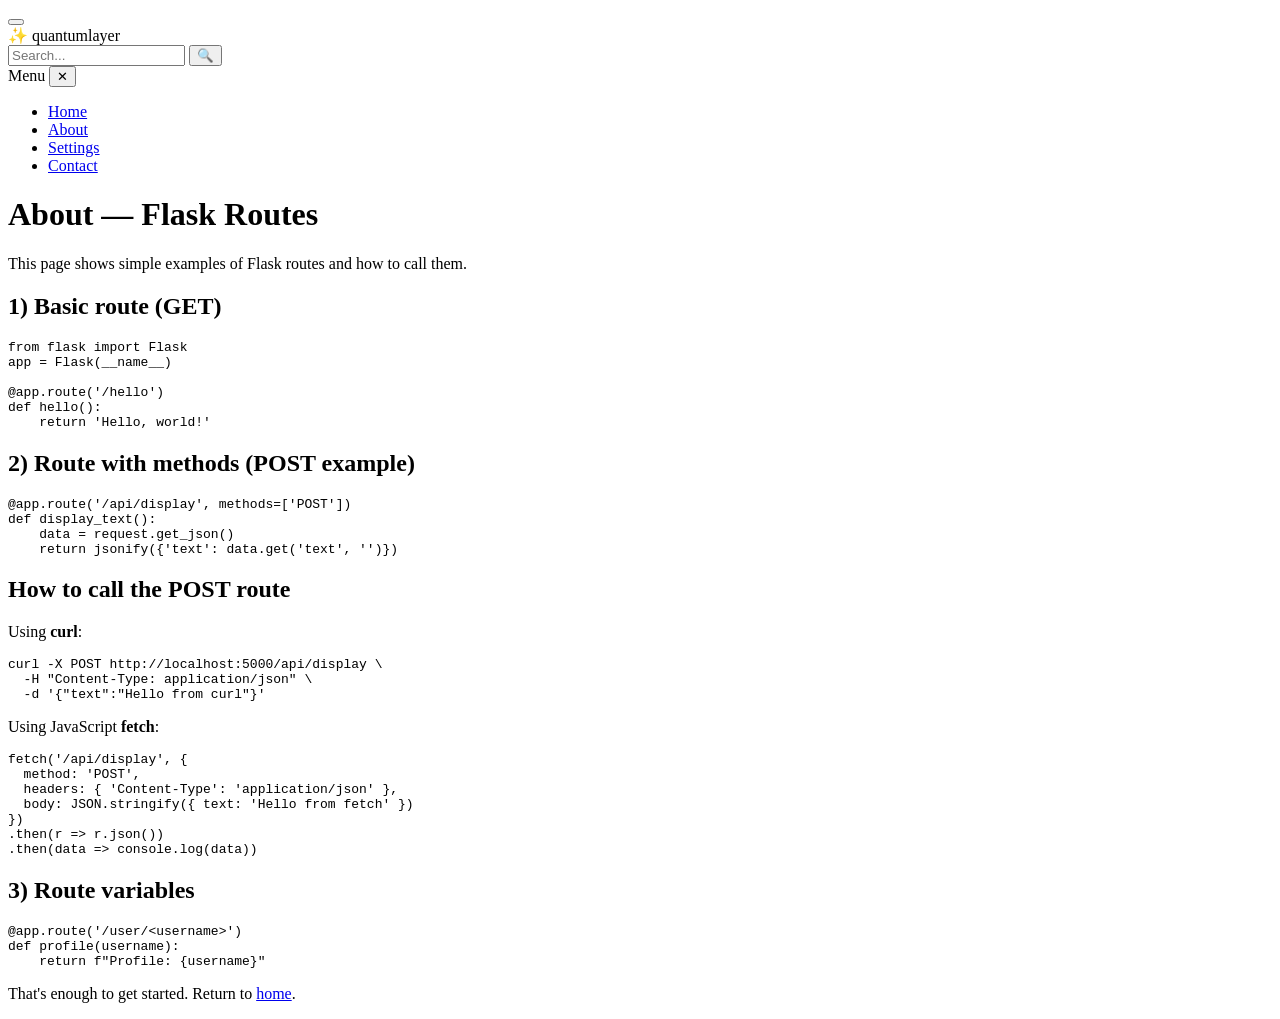
==== templates/about.html @ 7e189573 "Add About page with routes examples and fix localhost links for deployment" ====
<!DOCTYPE html>
<html lang="en">
<head>
    <meta charset="UTF-8">
    <meta name="viewport" content="width=device-width, initial-scale=1.0">
    <title>About — Routes</title>
    <link rel="stylesheet" href="/styles.css">
</head>
<body>
    <!-- Navbar -->
    <nav class="navbar">
        <div class="navbar-content">
            <button class="hamburger" id="hamburgerBtn">
                <span></span>
                <span></span>
                <span></span>
            </button>
            <div class="navbar-logo">✨ quantumlayer</div>
            <div class="navbar-search">
                <input type="text" id="searchInput" placeholder="Search...">
                <button class="search-btn">🔍</button>
            </div>
        </div>
    </nav>

    <!-- Sidebar Menu (hidden by default) -->
    <aside class="sidebar" id="sidebar">
        <div class="sidebar-header">
            <span>Menu</span>
            <button class="close-btn" id="closeBtn">✕</button>
        </div>
        <ul class="sidebar-menu">
            <li><a href="/">Home</a></li>
            <li><a href="/about">About</a></li>
            <li><a href="#settings">Settings</a></li>
            <li><a href="#contact">Contact</a></li>
        </ul>
    </aside>

    <!-- Overlay for sidebar -->
    <div class="sidebar-overlay" id="sidebarOverlay"></div>

    <div class="container">
        <h1>About — Flask Routes</h1>
        <p>This page shows simple examples of Flask routes and how to call them.</p>

        <h2>1) Basic route (GET)</h2>
        <pre><code>from flask import Flask
app = Flask(__name__)

@app.route('/hello')
def hello():
    return 'Hello, world!'
</code></pre>

        <h2>2) Route with methods (POST example)</h2>
        <pre><code>@app.route('/api/display', methods=['POST'])
def display_text():
    data = request.get_json()
    return jsonify({'text': data.get('text', '')})
</code></pre>

        <h2>How to call the POST route</h2>
        <p>Using <strong>curl</strong>:</p>
        <pre><code>curl -X POST http://localhost:5000/api/display \
  -H "Content-Type: application/json" \
  -d '{"text":"Hello from curl"}'
</code></pre>

        <p>Using JavaScript <strong>fetch</strong>:</p>
        <pre><code>fetch('/api/display', {
  method: 'POST',
  headers: { 'Content-Type': 'application/json' },
  body: JSON.stringify({ text: 'Hello from fetch' })
})
.then(r =&gt; r.json())
.then(data =&gt; console.log(data))
</code></pre>

        <h2>3) Route variables</h2>
        <pre><code>@app.route('/user/&lt;username&gt;')
def profile(username):
    return f"Profile: {username}"
</code></pre>

        <p>That's enough to get started. Return to <a href="/">home</a>.</p>
    </div>

    <script src="/script.js"></script>
</body>
</html>
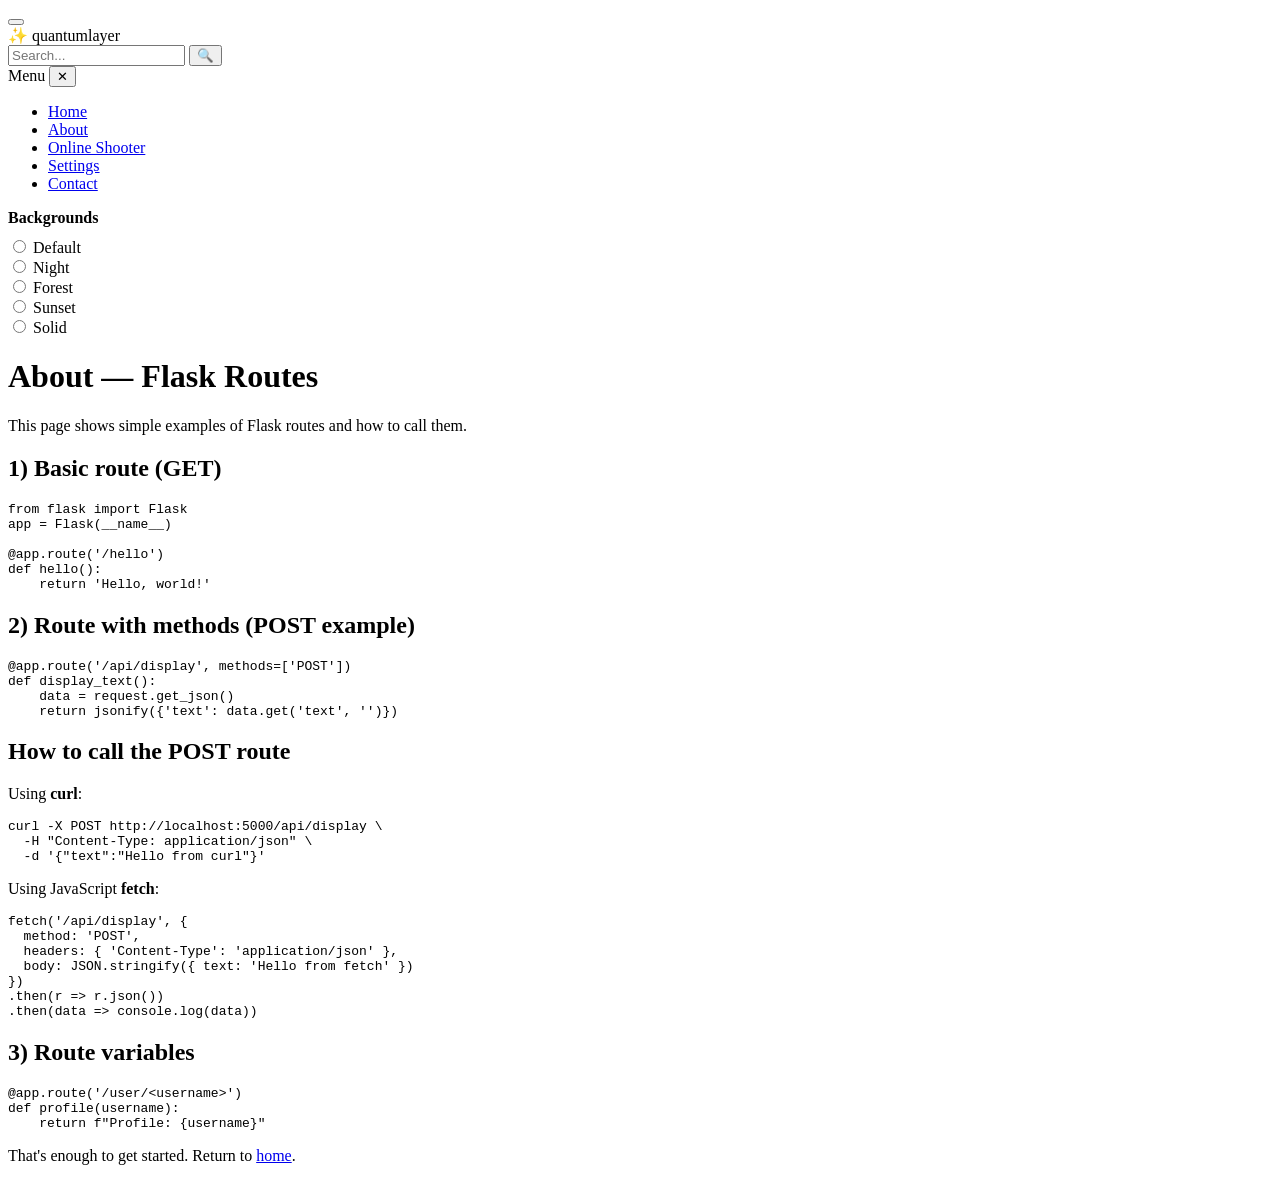
==== commit 1660e6b7: "added backround colors" ====
--- a/templates/about.html
+++ b/templates/about.html
@@ -32,9 +32,39 @@
         <ul class="sidebar-menu">
             <li><a href="/">Home</a></li>
             <li><a href="/about">About</a></li>
-            <li><a href="#settings">Settings</a></li>
+            <li><a href="/online-shooter">Online Shooter</a></li>
+            <li><a href="#" id="settingsLink">Settings</a></li>
             <li><a href="#contact">Contact</a></li>
         </ul>
+
+        <div class="settings-panel" id="settingsPanel">
+            <h4 style="margin:0 0 10px 0;">Backgrounds</h4>
+            <div class="bg-option">
+                <input type="radio" name="bg" id="bg-default" value="bg-default">
+                <label for="bg-default">Default</label>
+                <div class="bg-swatch" style="background: linear-gradient(135deg, #667eea 0%, #764ba2 100%);"></div>
+            </div>
+            <div class="bg-option">
+                <input type="radio" name="bg" id="bg-night" value="bg-night">
+                <label for="bg-night">Night</label>
+                <div class="bg-swatch" style="background: radial-gradient(circle at 10% 20%, #1f2330 0%, #0b1020 60%);"></div>
+            </div>
+            <div class="bg-option">
+                <input type="radio" name="bg" id="bg-forest" value="bg-forest">
+                <label for="bg-forest">Forest</label>
+                <div class="bg-swatch" style="background: linear-gradient(135deg, #a8e063 0%, #56ab2f 100%);"></div>
+            </div>
+            <div class="bg-option">
+                <input type="radio" name="bg" id="bg-sunset" value="bg-sunset">
+                <label for="bg-sunset">Sunset</label>
+                <div class="bg-swatch" style="background: linear-gradient(135deg, #ff758c 0%, #ff7eb3 60%);"></div>
+            </div>
+            <div class="bg-option">
+                <input type="radio" name="bg" id="bg-solid" value="bg-solid">
+                <label for="bg-solid">Solid</label>
+                <div class="bg-swatch" style="background: #222831;"></div>
+            </div>
+        </div>
     </aside>
 
     <!-- Overlay for sidebar -->
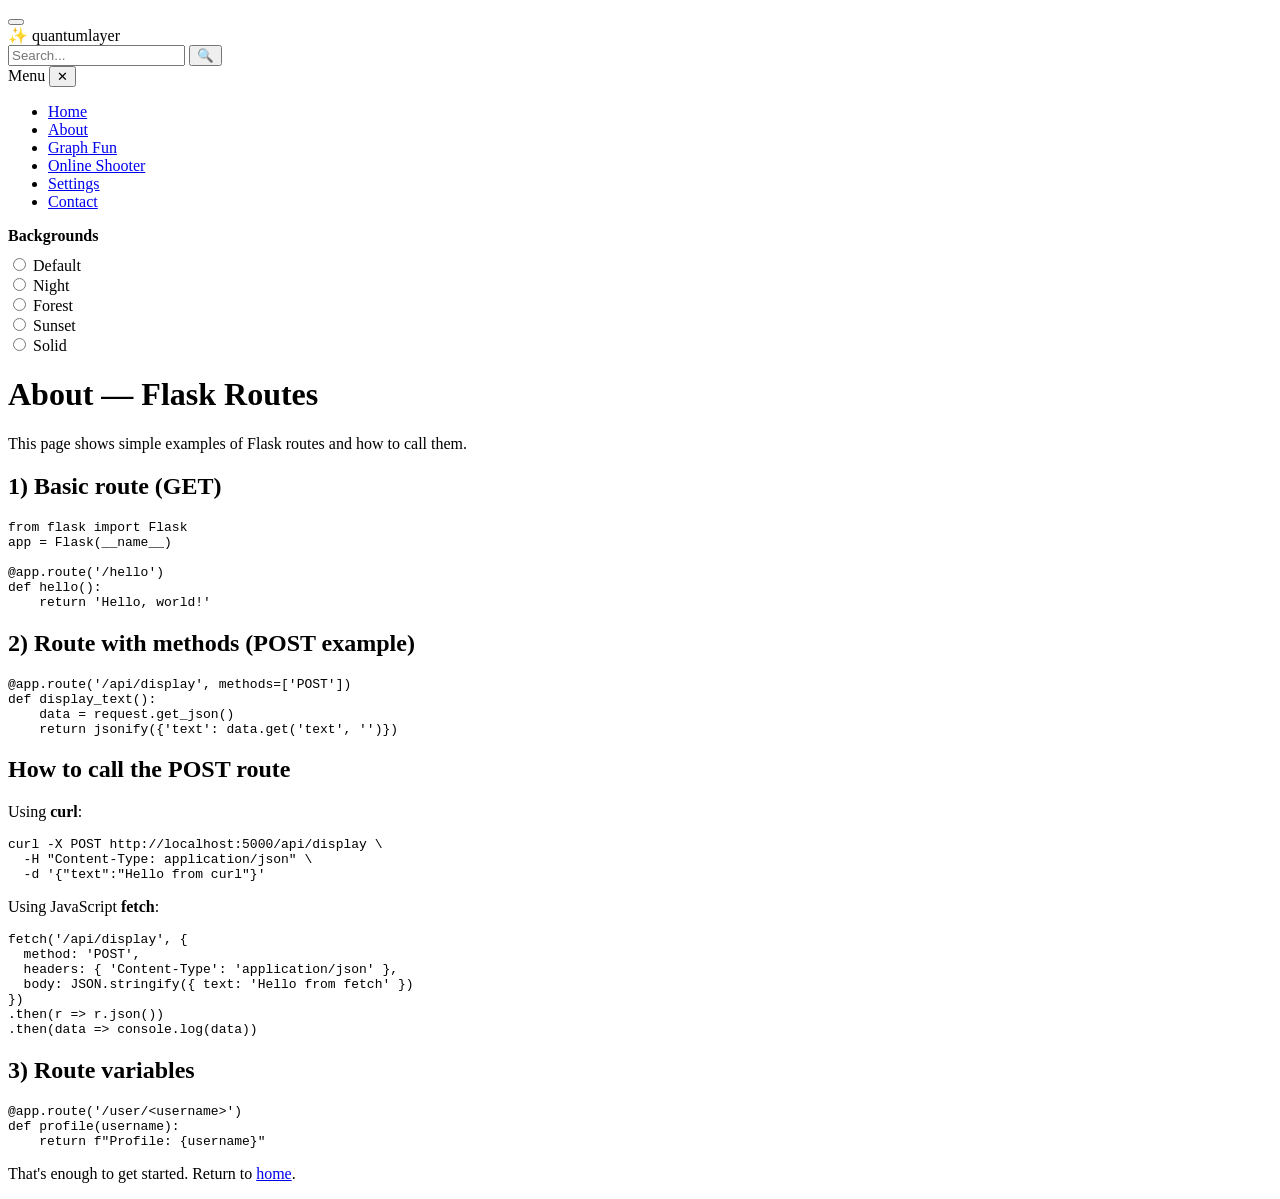
==== commit 11f242e7: "graph page added" ====
--- a/templates/about.html
+++ b/templates/about.html
@@ -32,6 +32,7 @@
         <ul class="sidebar-menu">
             <li><a href="/">Home</a></li>
             <li><a href="/about">About</a></li>
+            <li><a href="/graph-fun">Graph Fun</a></li>
             <li><a href="/online-shooter">Online Shooter</a></li>
             <li><a href="#" id="settingsLink">Settings</a></li>
             <li><a href="#contact">Contact</a></li>
